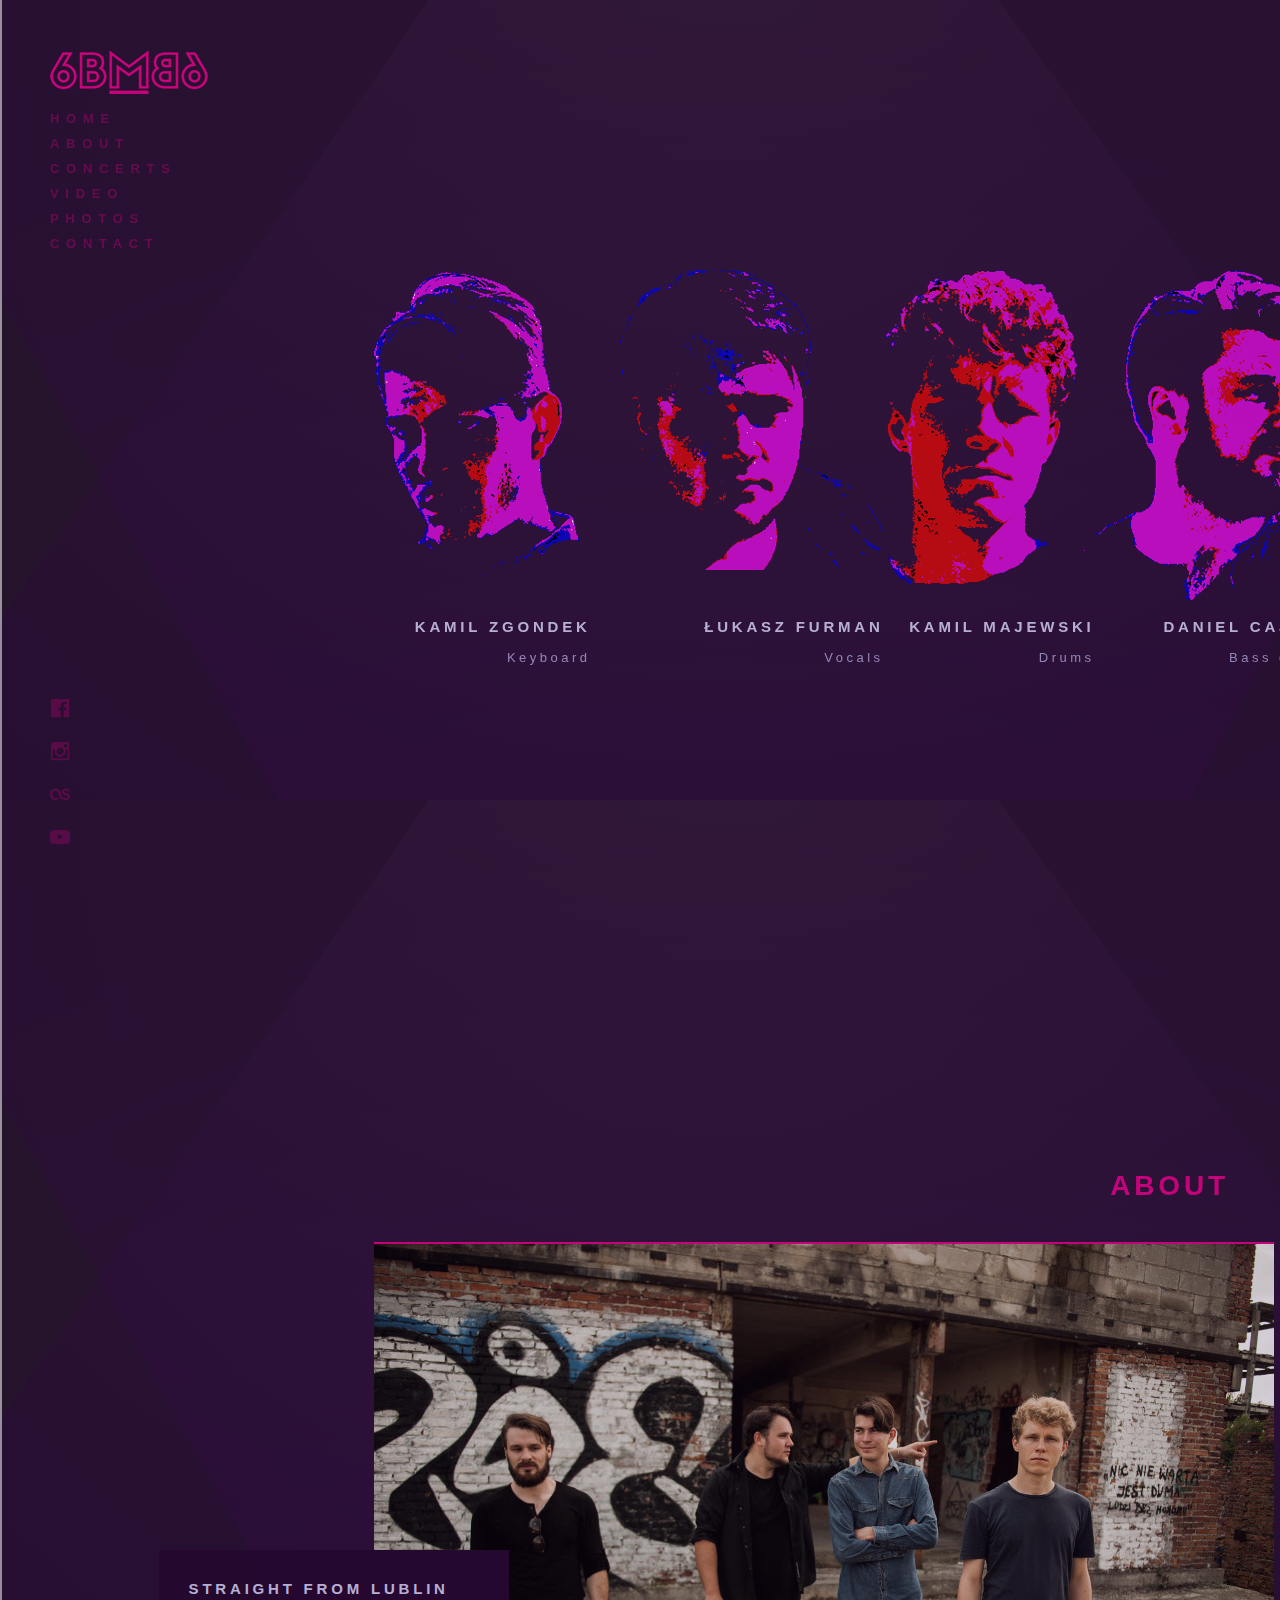
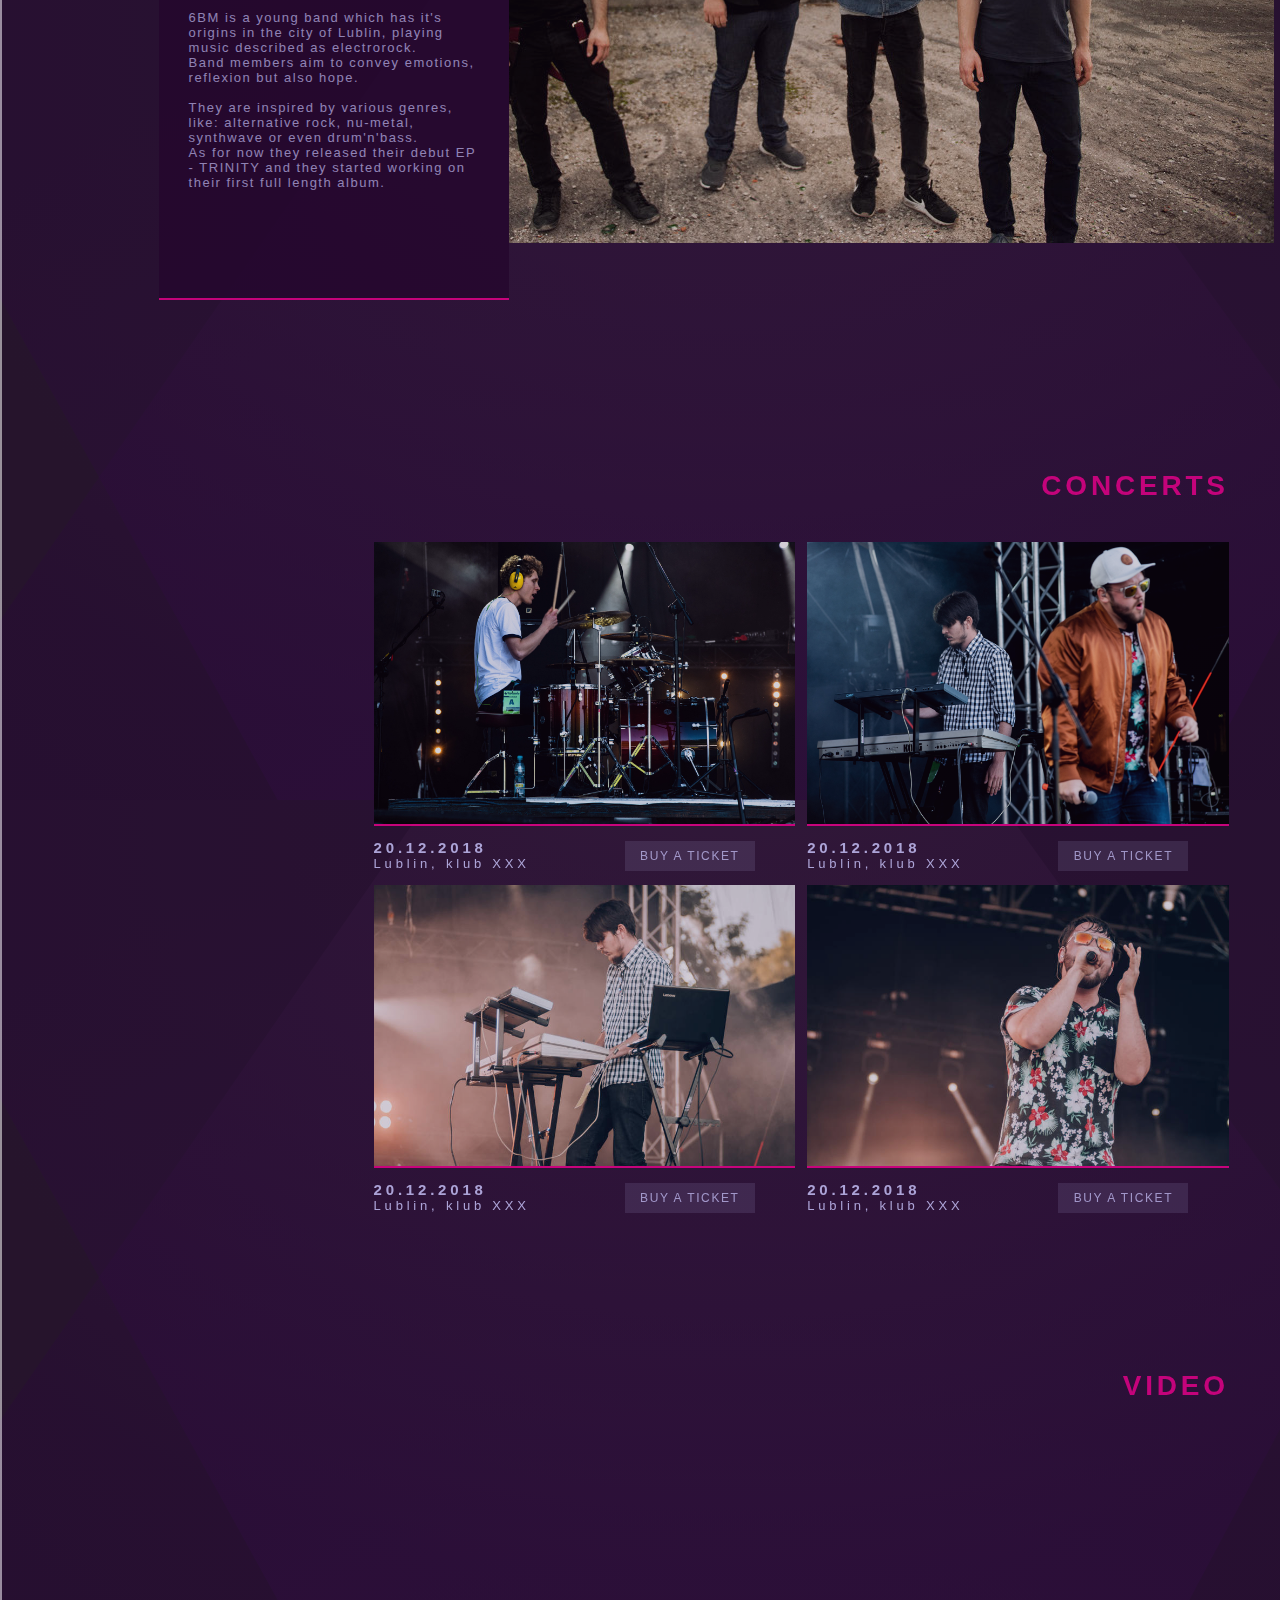
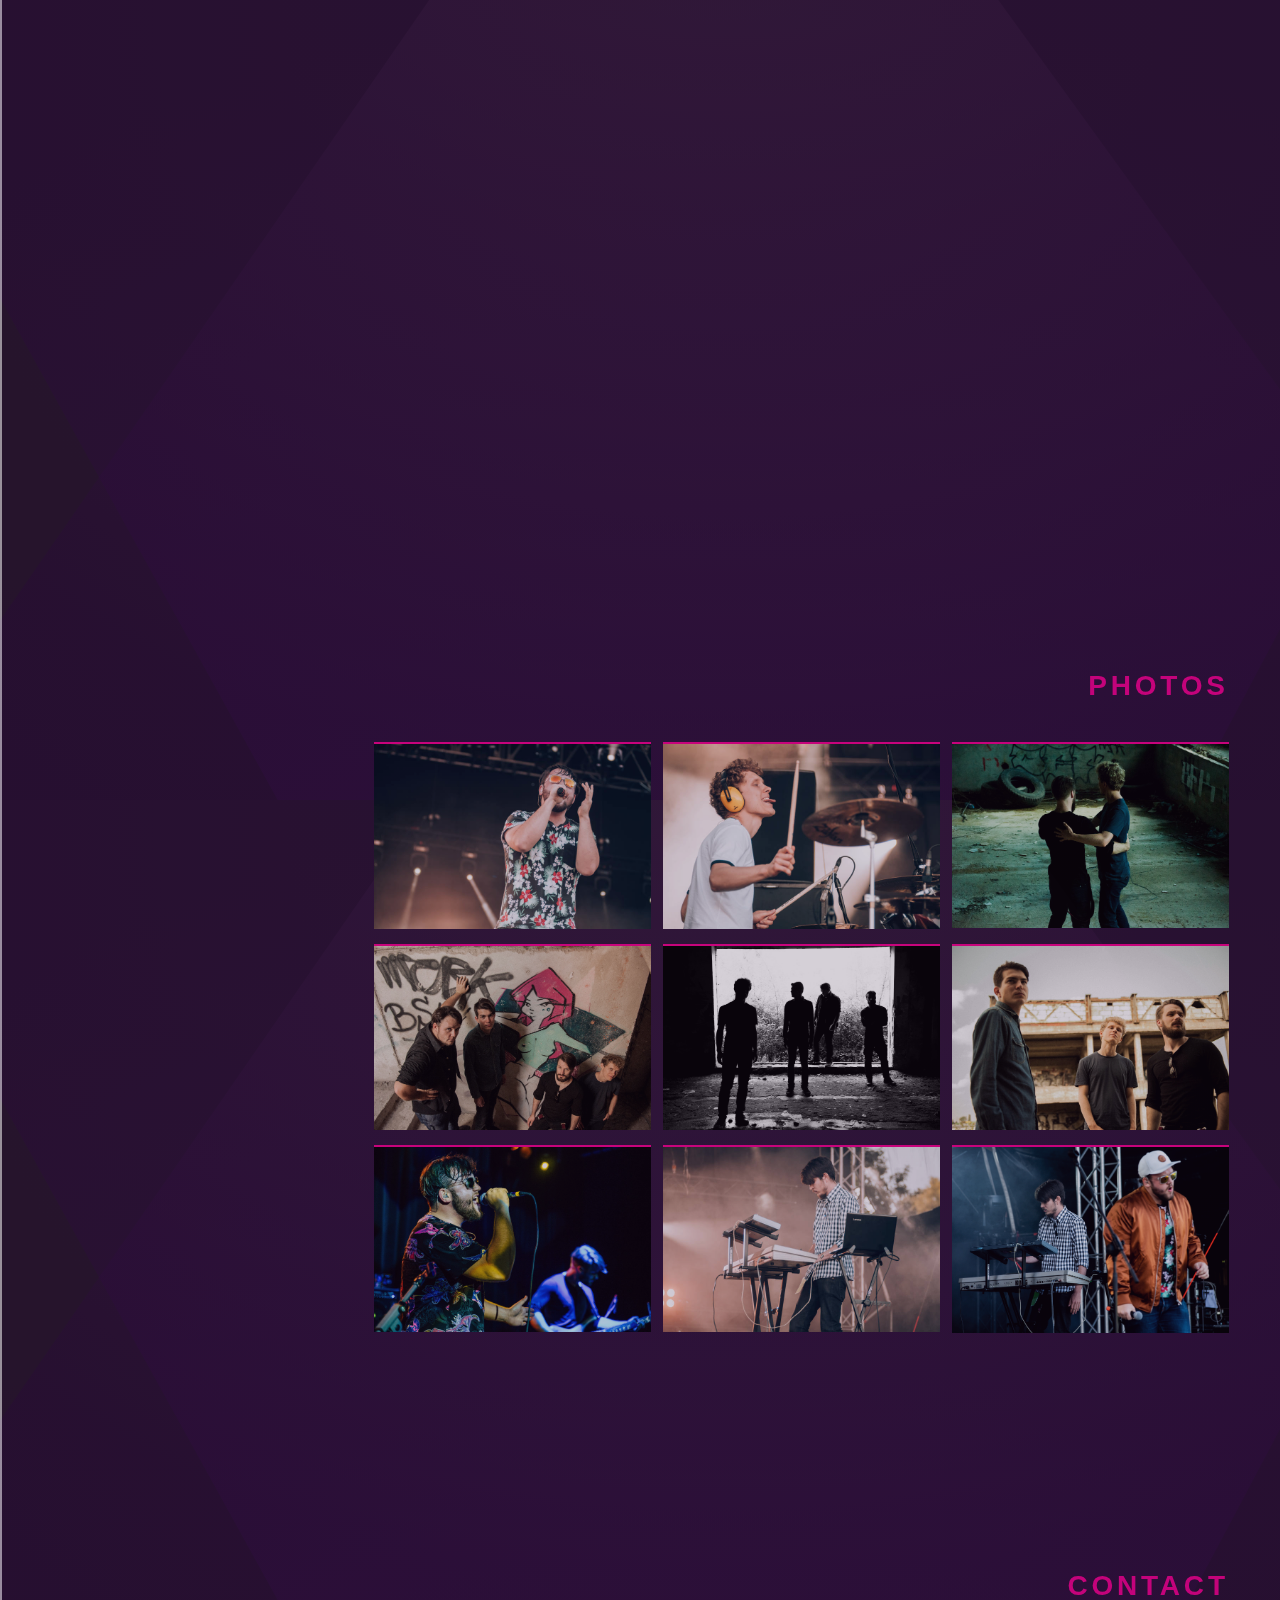
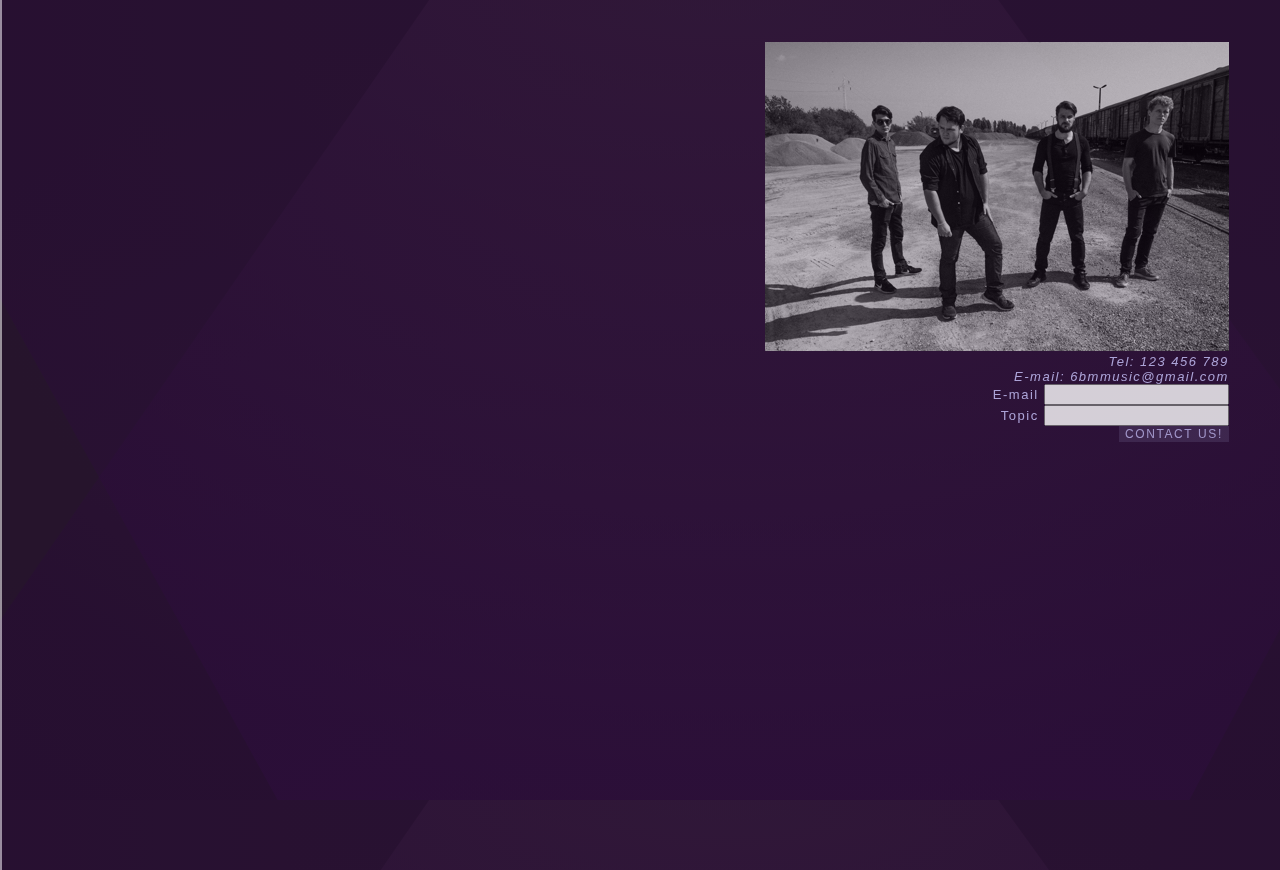
==== starter-pack/index.html @ 1e3776bb "added files" ====
<!DOCTYPE html>
<html lang="en">
    <head>
        <title>6BM Band Official Website</title>
        <link rel="stylesheet" type="text/css" href="./style.css" />
    </head>
    <body>
        <header class="page-header">
            <h1 class="page-brand">
                <img src="./images/logo.png" alt="6BM logo" />
            </h1>
            <nav class="page-navigation">
                <ul class="page-navigation__items">
                    <li class="page-navigation__item">
                        <a href="#home">Home</a>
                    </li>
                    <li class="page-navigation__item">
                        <a href="#about">About</a>
                    </li>
                    <li class="page-navigation__item">
                        <a href="#concerts">Concerts</a>
                    </li>
                    <li class="page-navigation__item">
                        <a href="#video">Video</a>
                    </li>
                    <li class="page-navigation__item">
                        <a href="#photos">Photos</a>
                    </li>
                    <li class="page-navigation__item">
                        <a href="#contact">Contact</a>
                    </li>
                </ul>
            </nav>
        </header>
        <main class="page-content">
            <section id="home" class="content-section">
                <!--
                    ZAGADNIENIE PONADPROGRAMOWE

                    Nagłówek 'Home' nie jest pokazany na projekcie graficznym, ale dobrą praktyką
                    jest umieszczanie nagłówków przy każdej głównej sekcji strony.
                    Pozwoli to na użytkownikom czytników ekranowych (np. osobom niewidomym lub niedowidzącym)
                    na zorientowanie się w strukturze naszej strony.
                    A żeby zachować wygląd strony adekwatny do projektu graficznego,
                    można utworzyć pomocniczą klasę CSS (np. 'screen-reader-only'),
                    która będzie ukrywała dany element dla standardowego użytkownika.

                    Należy jednak pamiętać, że ukrywanie elementów strony może obniżyć ranking
                    pozycjonowania twojej strony (SEO) i powinniśmy starać się umieszczać elementy nagłówkowe
                    w projekcie graficznym.
                    Dlatego też trzeba świadomie stosować to rozwiązanie i jeśli bardziej zależy nam na
                    pozycjonowaniu niż dostępności, wtedy możemy użyć więcej niż jeden znacznik <h1> i
                    używać go jako głównego nagłówka danych sekcji (w przypadku naszego projektu <h2>
                    zamienilibyśmy na <h1>, a <h3> na <h2>).
                -->
                <h2 class="content-section__header screen-reader-only">Home</h2>
                <ul class="band-members">
                    <li class="band-members__item">
                        <img class="band-members__image" src="./images/band-member01.png" alt="Image of stylized keyboard player's face" />
                        <p class="band-members__name">Kamil Zgondek</p>
                        <p class="band-members__desc">Keyboard</p>
                    </li>
                    <li class="band-members__item">
                        <img class="band-members__image" src="./images/band-member02.png" alt="Image of stylized vocalist's face" />
                        <p class="band-members__name">Łukasz Furman</p>
                        <p class="band-members__desc">Vocals</p>
                    </li>
                    <li class="band-members__item">
                        <img class="band-members__image" src="./images/band-member03.png" alt="Image of stylized drummer's face" />
                        <p class="band-members__name">Kamil Majewski</p>
                        <p class="band-members__desc">Drums</p>
                    </li>
                    <li class="band-members__item">
                        <img class="band-members__image" src="./images/band-member04.png" alt="Image of stylized bassist's face" />
                        <p class="band-members__name">Daniel Cajzer</p>
                        <p class="band-members__desc">Bass guitar</p>
                    </li>
                </ul>

            </section>
            <section id="about" class="content-section about-section">
                <h2 class="content-section__header">About</h2>
                <img src="./images/band01.jpg" alt="Image of band members standing at the construction site" />
                <div class="about-section__desc">
                    <h3 class="about-section__desc-header">Straight from Lublin</h3>
                    <p class="about-section__desc-details">
                        6BM is a young band which has it's origins in the city of Lublin, playing music described as electrorock.<br/>
                        Band members aim to convey emotions, reflexion but also hope.<br/><br/>
                        They are inspired by various genres, like: alternative rock, nu-metal, synthwave or even drum'n'bass.<br/>
                        As for now they released their debut EP - TRINITY and they started working on their first full length album.
                    </p>
                </div>
            </section>
            <section id="concerts" class="content-section">
                <h2 class="content-section__header">Concerts</h2>
                <div class="concerts">
                    <article class="concerts__item">
                        <img class="concerts__image" src="./images/band02_WiechnikMarcin.jpg" alt="Image of band drummer during a concert" />
                        <header class="concerts__info">
                            <p class="concerts__date">20.12.2018</p>
                            <p class="concerts__location">Lublin, klub XXX</p>
                            <button class="button">Buy a ticket</button>
                        </header>
                    </article>
                    <article class="concerts__item">
                        <img class="concerts__image" src="./images/band03_WiechnikMarcin.jpg" alt="Image of band vocalist and keyboard player during a concert" />
                        <header class="concerts__info">
                            <p class="concerts__date">20.12.2018</p>
                            <p class="concerts__location">Lublin, klub XXX</p>
                            <button class="button">Buy a ticket</button>
                        </header>
                    </article>
                    <article class="concerts__item">
                        <img class="concerts__image" src="./images/band04_JakubBodys.jpg" alt="Image of band keyboard player during a concert" />
                        <header class="concerts__info">
                            <p class="concerts__date">20.12.2018</p>
                            <p class="concerts__location">Lublin, klub XXX</p>
                            <button class="button">Buy a ticket</button>
                        </header>
                    </article>
                    <article class="concerts__item">
                        <img class="concerts__image" src="./images/band05_JakubBodys.jpg" alt="Image of band vocalist during a concert" />
                        <header class="concerts__info">
                            <p class="concerts__date">20.12.2018</p>
                            <p class="concerts__location">Lublin, klub XXX</p>
                            <button class="button">Buy a ticket</button>
                        </header>
                    </article>
                </div>
            </section>
            <section id="video" class="content-section">
                <h2 class="content-section__header">Video</h2>
                <iframe width="853" height="480" src="https://www.youtube.com/embed/AstRXh-vKNI?rel=0" frameborder="0" allow="autoplay; encrypted-media" allowfullscreen></iframe>
            </section>
            <section id="photos" class="content-section">
                <h2 class="content-section__header">Photos</h2>
                <ul class="gallery">
                    <li class="gallery__item">
                        <img class="gallery__image" src="./images/band05_JakubBodys.jpg" alt="Image of band vocalist during a concert" />
                    </li>
                    <li class="gallery__item">
                        <img class="gallery__image" src="./images/band06_JakubBodys.jpg" alt="Image of band drummer during a concert" />
                    </li>
                    <li class="gallery__item">
                        <img class="gallery__image" src="./images/band07.jpg" alt="Image of band members at the construction site" />
                    </li>
                    <li class="gallery__item">
                        <img class="gallery__image" src="./images/band08.jpg" alt="Image of band members posing against the wall with graffiti" />
                    </li>
                    <li class="gallery__item">
                        <img class="gallery__image" src="./images/band09.jpg" alt="Image of band members standing in the shadows" />
                    </li>
                    <li class="gallery__item">
                        <img class="gallery__image" src="./images/band10.jpg" alt="Image of band members standing at the construction site" />
                    </li>
                    <li class="gallery__item">
                        <img class="gallery__image" src="./images/band11.jpg" alt="Image of band vocalist during a concert" />
                    </li>
                    <li class="gallery__item">
                        <img class="gallery__image" src="./images/band04_JakubBodys.jpg" alt="Image of band keyboard player during a concert" />
                    </li>
                    <li class="gallery__item">
                        <img class="gallery__image" src="./images/band03_WiechnikMarcin.jpg" alt="Image of band vocalist and keyboard player during a concert" />
                    </li>
                </ul>
            </section>
            <section id="contact" class="content-section">
                <h2 class="content-section__header">Contact</h2>
                <img class="gallery__image" src="./images/band12.jpg" alt="Image of band members posing next to a train" />
                <address>
                    Tel: 123 456 789<br/>
                    E-mail: 6bmmusic@gmail.com
                </address>
                <form class="form">
                    <div class="form__field">
                        <label class="form__label" for="email">E-mail</label>
                        <input class="form__input" type="email" name="email" id="email" required />
                    </div>
                    <div class="form__field">
                        <label class="form__label" for="topic">Topic</label>
                        <input class="form__input" type="text" name="topic" id="topic" required />
                    </div>
                    <div class="form__field">
                        <button class="button" type="submit">Contact us!</button>
                    </div>
                </form>
            </section>
        </main>
        <footer class="page-footer">
            <!--
                ZAGADNIENIE PONADPROGRAMOWE

                Podobnie jak wyżej, nagłówek jest utworzony dla użytku czytników ekranowych.
            -->
            <h2 class="screen-reader-only">Social media links</h2>
            <ul class="social-links">
                <li class="social-links__item">
                    <a class="social-links__link" href="http://facebook.com/"><img src="images/fb.svg" alt="Facebook logo"/></a>
                </li>
                <li class="social-links__item">
                    <a class="social-links__link" href="http://instagram.com/"><img src="images/insta.svg" alt="Instagram logo"/></a>
                </li>
                <li class="social-links__item">
                    <a class="social-links__link" href="http://last.fm/"><img src="images/last.svg" alt="LastFM logo"/></a>
                </li>
                <li class="social-links__item">
                    <a class="social-links__link" href="http://youtube.com/"><img src="images/yout.svg" alt="YouTube logo"/></a>
                </li>
            </ul>
        </footer>
    </body>
</html>
---- starter-pack/style.css ----
/*
Przeglądarki internetowe nadają znacznikom HTML wartości początkowe,
które się różnią w zależności od producenta (np. Chrome, Firefox, Opera, Internet Explorer, Microsoft Edge).
Dlatego popularną praktyką jest tworzenie tzw. resetów,
czyli plików CSS zawierających reguły, które nadpisują te wartości,
aby były one jednolite niezalenie od przeglądarki.

Więcej na ten temat: https://cssreset.com/what-is-a-css-reset/
*/

/* 
H1
OpenSans, Bold, 28px
Right, Letter spacing: 4.5px
H2
OpenSans, Bold, 15px
Letter spacing: 3.8px
Menu/pressed
Helvetica, Bold, 13px
Letter spacing: 6.7px
Menu/active
Helvetica, Bold, 13px
Letter spacing: 6.5px
Menu/default
OpenSans, Bold, 13px
Letter spacing: 6.7px
Menu/disabled
OpenSans, Bold, 13px
Letter spacing: 6.7px
Body 1
OpenSans, Regular, 13px
Letter spacing: 1.5px
Body2
OpenSans, Regular, 13px
Letter spacing: 3.5px
Butto/pressed
OpenSans, Semibold, 12px
Letter spacing: 1.6px
Butto disabled
OpenSans, Semibold, 12px
Letter spacing: 1.6px
Butto default
OpenSans, Semibold, 12px
Letter spacing: 1.6px
Butto active
Helvetica, Regular, 12px
Letter spacing: 1.6px */

* {
    box-sizing: border-box;
}

body {
    font-style: normal;
    font-family: "Open Sans", "Helvetica";
    font-weight: regular;
    color:#ccc8ff;
    opacity: 0.8;
    letter-spacing: 1.5px;
    font-size: 13px;
    margin: 0;
    padding: 0;
    background-image: url("images/background.svg");
}

h1, h2, h3 {
    margin: 0;
}

.page-brand {
    font-size: 28px;
    font-style: bold;
    letter-spacing: 4.5px;
}

.content-section__header {
    font-size: 28px;
    color: #EC008C;
    opacity:1;
    text-transform: uppercase;
    font-style: bold;
    letter-spacing: 3.8px;
}

ul {
    list-style: none;
    margin: 0;
    padding: 0;
}

.band-members {
    display: flex;
    margin-top: 30vh;
    justify-content: space-around;
}

.band-members__name {
    text-transform: uppercase;
    font-size: 15px;
    letter-spacing: 3.8px;
    font-weight: bold;
    color:#dbd8fb;
    opacity: 1;
}

.band-members__desc {
    font-size: 13px;
    letter-spacing: 3.5px;
    font-weight: semi-bold;
    color:#ccc8ff;
    opacity: 0.8;
}

.page-navigation__items {
    font-weight: bold;
    text-transform: uppercase;
    font-size: 13px;
    letter-spacing: 6.7px;
}

.page-navigation__item {
    margin: 10px 0 0 0;
}

.page-navigation__item > a {
    color: #EC008C;
    opacity: 0.4;
    text-decoration: none;
}

.social-links__item img{
    color: #EC008C;
    opacity: 0.4;
    height: 50%;
    width: 50%;
    margin: 20px 0 0 0; 
}

.about-section__desc {
    position: absolute;
    top: 380px;
    left: -215px;
    width: 350px;
    height: 350px;
    border-bottom: 2px solid #EC008C;
    background-color: #25072E;
    text-align: left;
    padding: 30px;
}

.content-section__header {
    margin-bottom: 40px;
    text-align:right;
    right: 40px;
}

.about-section__desc-header {
    text-transform: uppercase;
    font-size: 15px;
    letter-spacing: 3.8px;
    font-weight: bold;
    color:#dbd8fb;
    opacity: 1;
}

.about-section__desc-details {
    opacity: 0.8;
    font-weight: normal;
}
.about-section {
    position: relative;
}

.about-section img{
    border-top: 2px solid #EC008C;
}

.concerts {
    display: grid;
    grid-template-rows: 1fr 1fr;
    grid-template-columns: 1fr 1fr;
    gap: 12px;
}
 
.concerts__image {
    max-width: 100%;
    border-bottom: 2px solid #EF008E;
}
 
.concerts__info {display: grid;
    grid-template-rows: 1fr 1fr;
    grid-template-columns: 1fr 1fr;
    padding-top: 10px;
    grid-template-areas: 
        "date button"
        "location button";
}
 
 
.concerts__date {
    grid-area: date;
    justify-self: start;
    font-size: 15px;
    letter-spacing: 3.8px;
    text-transform: uppercase;
    color: #CCC8FF;
    margin: 0;
    font-weight: bold;
}
 
.concerts__location {
    grid-area: location;
    margin: 0;
    letter-spacing: 3.8px;
    justify-self: start;
}
.concerts__info button {
    grid-area: button;
    width: 130px;
    height: 30px;
    justify-self: center;
    align-self: center;
}

button.button {
    font-weight: semi-bold;
    font-size: 12px;
    background-color:rgba(204,200,255,0.15);
    color:rgba(204,200,255,0.9);
    border:none;
    letter-spacing: 1.6px;
    text-transform: uppercase;
}

.button:active {
    font-weight:regular;
    font-size: 12px;
    letter-spacing: 1.6px;
}

.button:pressed {
    font-weight: semi-bold;
    font-size: 12px;
    letter-spacing: 1.6px;
}

.button:disabled {
    font-weight:semibold;
    font-size: 12px;
    letter-spacing: 1.6px;
}



.gallery {
    display: grid;
    grid-template-rows: 1fr 1fr;
    grid-template-columns: 1fr 1fr 1fr;
    gap: 12px;
}
 
.gallery img {
    max-width: 100%;
    border-top: 2px solid #EF008E;
}

.contact {
    display: flex;
    flex-direction: row;
    flex-wrap: wrap;
    align-items: center;
}
 
.contact__image img {
    max-width: 100%;
}
 
.contact__address {
    padding: 70px;
    font-style: normal;
}
 
.contact__form {
    flex-basis: 50%;
    padding-top: 40px;
}
 
.contact__form .button {
    margin-top: 20px;
}
/*
ZAGADNIENIE PONADPROGRAMOWE

Rekomendowany zestaw właściwości, które pozwalają na ukrycie tekstu w taki sposób,
że będzie niewidoczny do standardowego użytkownika, a czytniki ekranowe wciąż będą go czytać.

Więcej na ten temat: https://webaim.org/techniques/css/invisiblecontent/
*/
.screen-reader-only {
    position: absolute;
    left: -10000px;
    top: auto;
    width: 1px;
    height: 1px;
    overflow: hidden;
}

/*
Sekcja pomocnicza, aby zwizualizować pozycje głównych bloków strony. Będzie usunięta w następnych krokach.

.page-header {
    background-color: #ffb1b1;

}

.page-content {
    background-color: #25072E;
}

.page-footer {
    background-color: #7ba3ff;
}

.content-section {
    background-color: #ca9aca;
}
.content-section:nth-child(odd) {
    background-color: #e69fe6;
}

Koniec sekcji pomocniczej
*/

/*
Ustawiając sekcje nagłówka i stopki w pozycji 'fixed' sprawiamy,
że niezależnie od pozycji paska przewijania elementy te będą znajdowały się
w tej samej pozycji względem okna przeglądarki.
Natomiast pozycję tę ustawiamy za pomocą parametrów 'top', 'bottom', 'right', 'left'.
*/
.page-header {
    position: fixed;
    top: 50px;
    left: 50px;
}

.page-footer {
    position: fixed;
    bottom: 50px;
    left: 50px;
}

/*
Lewy margines ustawiony na kontenerze z główną zawartością strony sprawia,
że nie będzie ona nachodzić na nagłówek i stopkę niezależnie od pozycji paska przewijania.
Na projekcie graficznym sekcja menu ma szerokość około 170px i jest oddalona od krawędzi ekranu
o 50px, więc można założyć, że 220px marginesu będzie wartością stosunkowo bezpieczną.
Z kolei spady (padding) nadane na kontener wyznaczają minimalną odległość, na jaką będzie oddalona
treść strony od otaczających ją granic kontenera (wartość "0 10%" jest
skrótem od padding-top: 0, padding-bottom: 0, padding-left: 10%, padding-right: 10%).
Właściwość "text-align: right" przykleja zawartość do prawej strony
(oddziałuje na elementy, które są elementami inline'owymi, np. tekst, znaczniki <a>, <span> czy elementy z nadanym stylem "display: inline-block").
*/
.page-content {
    margin-left: 220px;
    padding: 0 4% 0 12%;
    text-align: right;
}

/*
Projekt graficzny zakłada, że każda sekcja strony będzie wypełniać całą wysokość okna przeglądarki
lub więcej, jeśli zawartość danej sekcji jest wyższa. Dlatego świetnym rozwiązaniem
będzie użycie jednostki "vh", która oznacza 1% wysokości okna przeglądarki z właściwością "min-height",
która wymusza wysokość elementu na zadaną wartość lub wyższą.
*/
.content-section {
    min-height: 100vh;
}
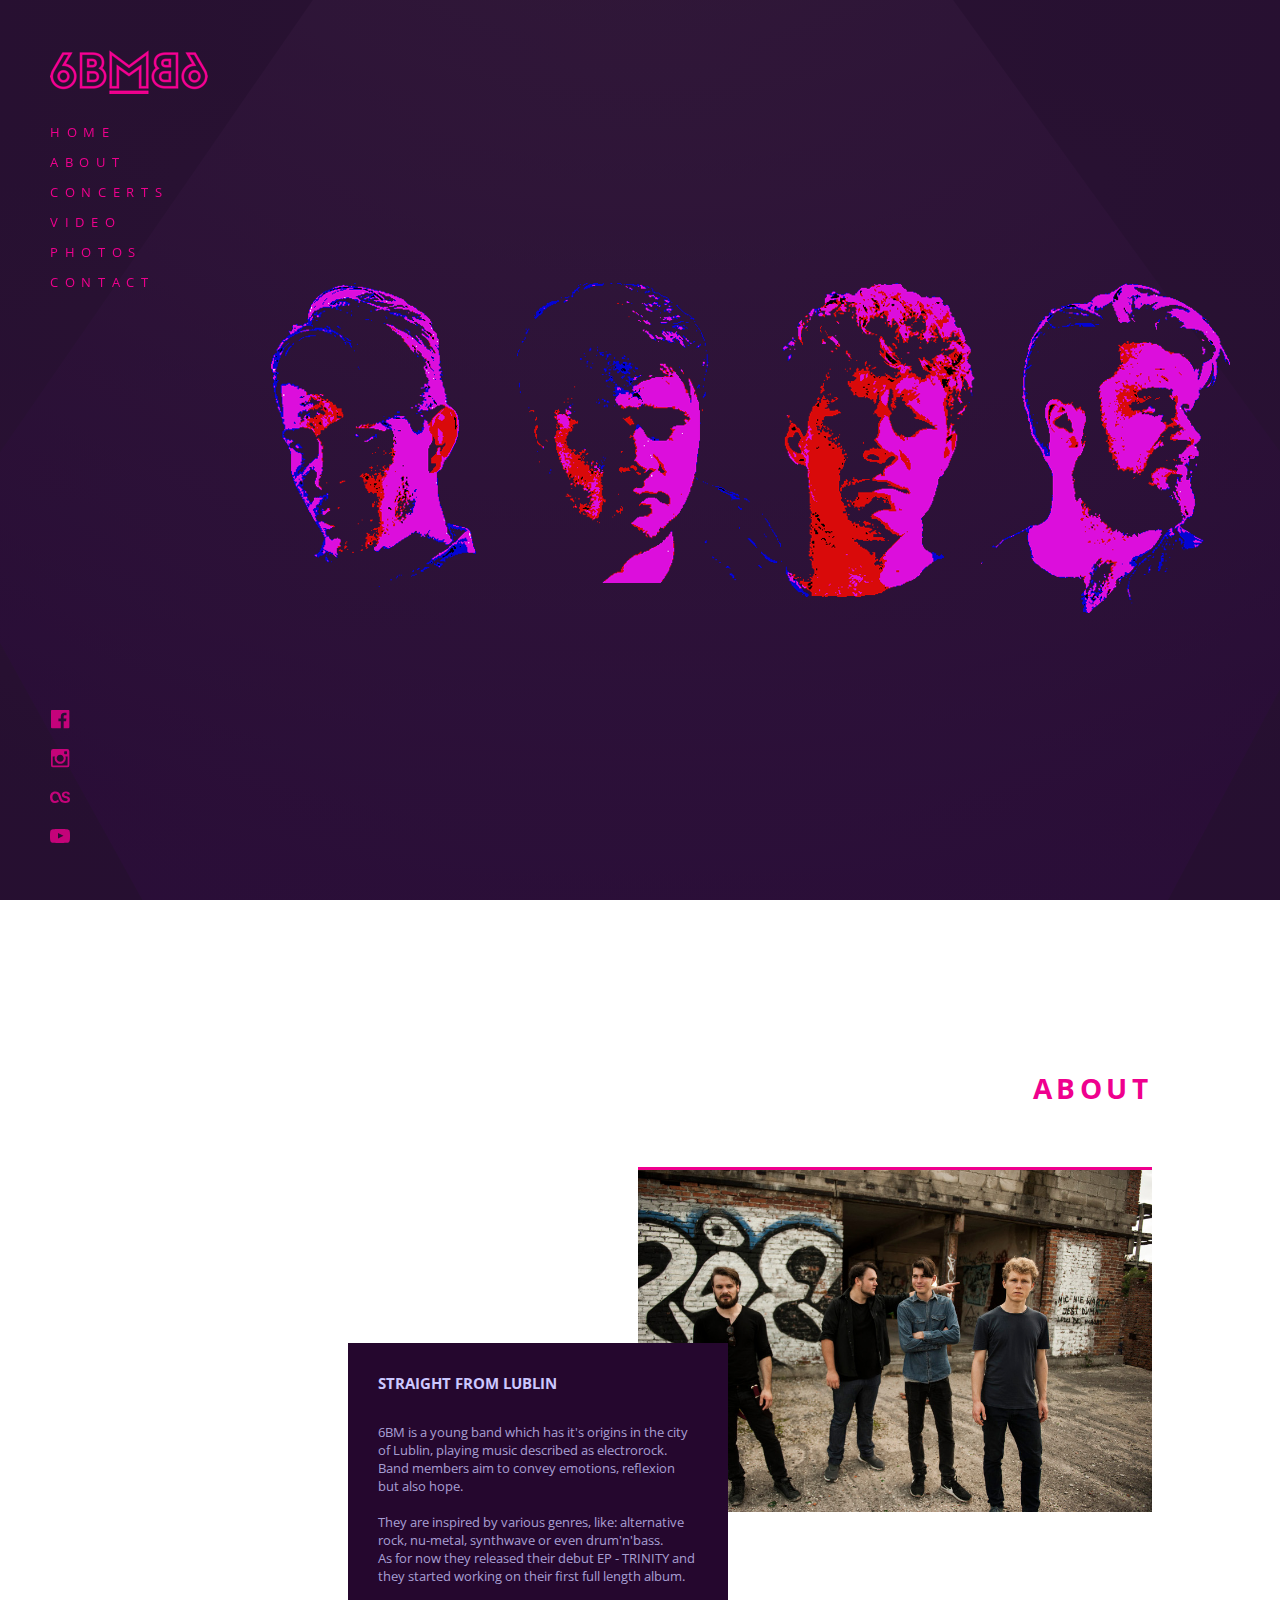
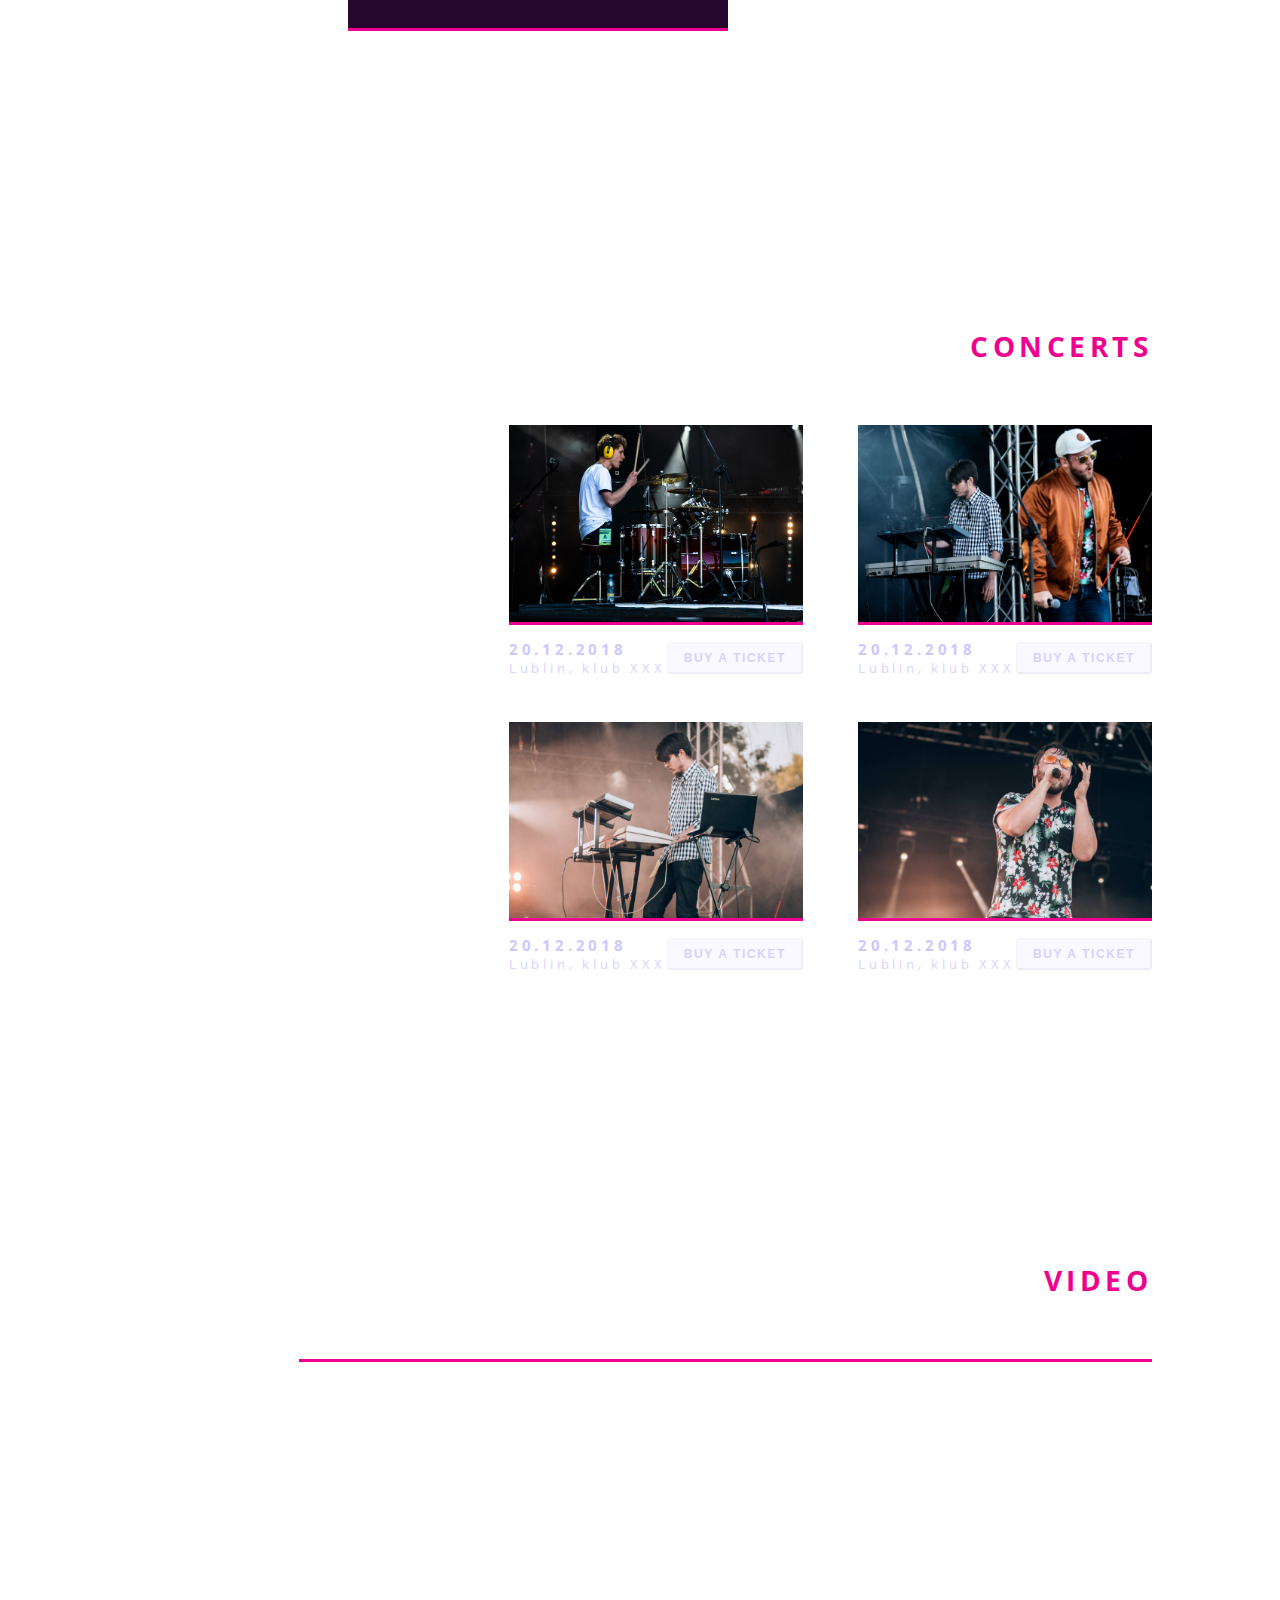
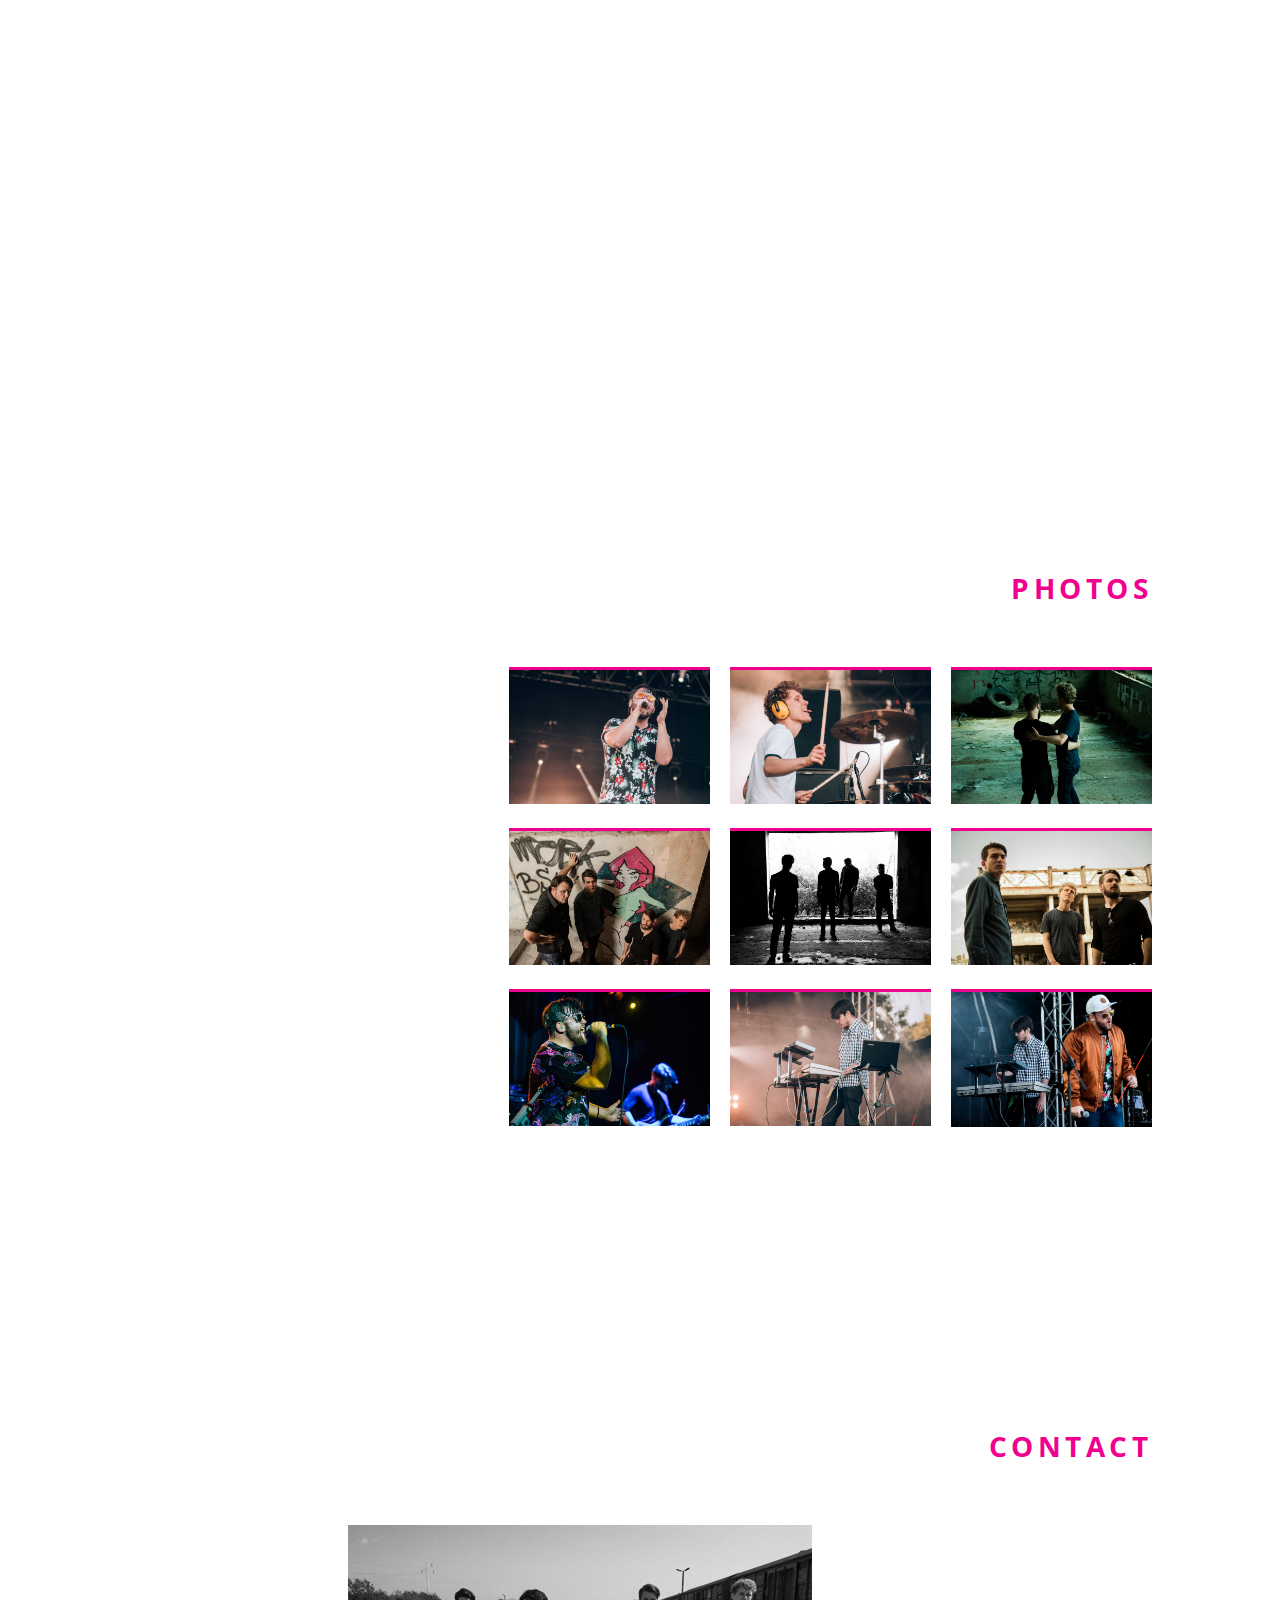
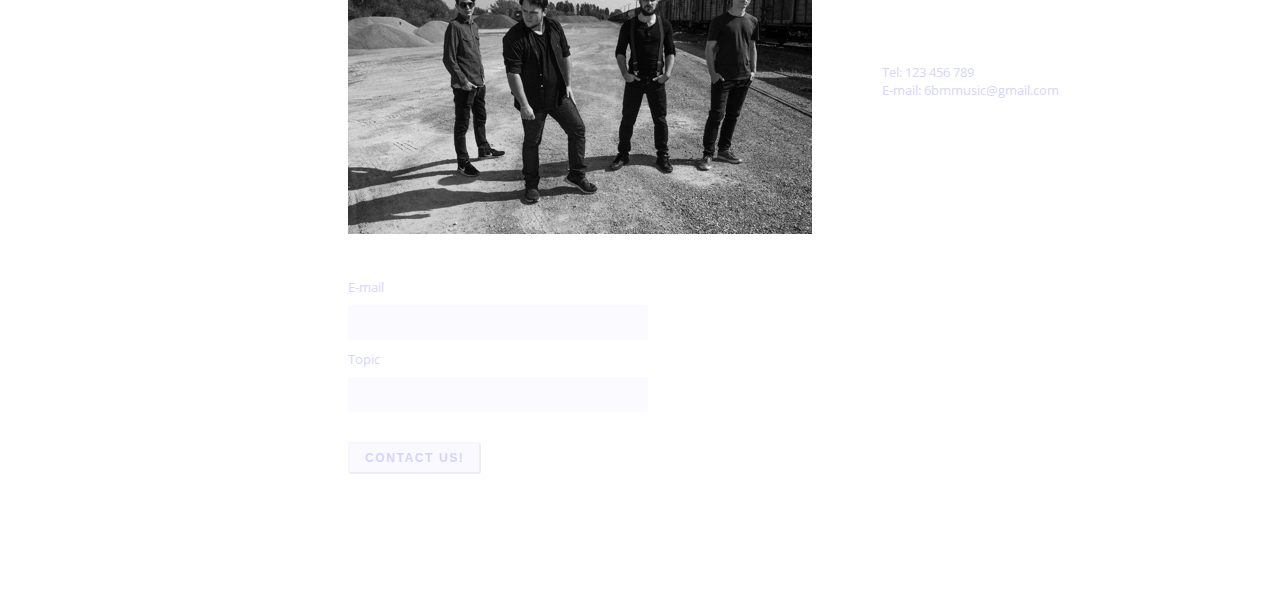
==== commit 79698b59: "Praca domowa nr 2" ====
--- a/starter-pack/index.html
+++ b/starter-pack/index.html
@@ -1,40 +1,43 @@
 <!DOCTYPE html>
 <html lang="en">
-    <head>
-        <title>6BM Band Official Website</title>
-        <link rel="stylesheet" type="text/css" href="./style.css" />
-    </head>
-    <body>
-        <header class="page-header">
-            <h1 class="page-brand">
-                <img src="./images/logo.png" alt="6BM logo" />
-            </h1>
-            <nav class="page-navigation">
-                <ul class="page-navigation__items">
-                    <li class="page-navigation__item">
-                        <a href="#home">Home</a>
-                    </li>
-                    <li class="page-navigation__item">
-                        <a href="#about">About</a>
-                    </li>
-                    <li class="page-navigation__item">
-                        <a href="#concerts">Concerts</a>
-                    </li>
-                    <li class="page-navigation__item">
-                        <a href="#video">Video</a>
-                    </li>
-                    <li class="page-navigation__item">
-                        <a href="#photos">Photos</a>
-                    </li>
-                    <li class="page-navigation__item">
-                        <a href="#contact">Contact</a>
-                    </li>
-                </ul>
-            </nav>
-        </header>
-        <main class="page-content">
-            <section id="home" class="content-section">
-                <!--
+
+<head>
+    <title>6BM Band Official Website</title>
+    <link rel="stylesheet" type="text/css" href="./style.css" />
+    <link href="https://fonts.googleapis.com/css?family=Open+Sans:400,600,700" rel="stylesheet">
+</head>
+
+<body>
+    <header class="page-header">
+        <h1 class="page-brand">
+            <img src="./images/logo.png" alt="6BM logo" />
+        </h1>
+        <nav class="page-navigation">
+            <ul class="page-navigation__items">
+                <li class="page-navigation__item">
+                    <a class="page-navigation__link" href="#home">Home</a>
+                </li>
+                <li class="page-navigation__item">
+                    <a class="page-navigation__link" href="#about">About</a>
+                </li>
+                <li class="page-navigation__item">
+                    <a class="page-navigation__link" href="#concerts">Concerts</a>
+                </li>
+                <li class="page-navigation__item">
+                    <a class="page-navigation__link" href="#video">Video</a>
+                </li>
+                <li class="page-navigation__item">
+                    <a class="page-navigation__link" href="#photos">Photos</a>
+                </li>
+                <li class="page-navigation__item">
+                    <a class="page-navigation__link" href="#contact">Contact</a>
+                </li>
+            </ul>
+        </nav>
+    </header>
+    <main class="page-content">
+        <section id="home" class="content-section home-section">
+            <!--
                     ZAGADNIENIE PONADPROGRAMOWE
 
                     Nagłówek 'Home' nie jest pokazany na projekcie graficznym, ale dobrą praktyką
@@ -53,125 +56,162 @@
                     używać go jako głównego nagłówka danych sekcji (w przypadku naszego projektu <h2>
                     zamienilibyśmy na <h1>, a <h3> na <h2>).
                 -->
-                <h2 class="content-section__header screen-reader-only">Home</h2>
-                <ul class="band-members">
-                    <li class="band-members__item">
-                        <img class="band-members__image" src="./images/band-member01.png" alt="Image of stylized keyboard player's face" />
-                        <p class="band-members__name">Kamil Zgondek</p>
-                        <p class="band-members__desc">Keyboard</p>
-                    </li>
-                    <li class="band-members__item">
-                        <img class="band-members__image" src="./images/band-member02.png" alt="Image of stylized vocalist's face" />
-                        <p class="band-members__name">Łukasz Furman</p>
-                        <p class="band-members__desc">Vocals</p>
-                    </li>
-                    <li class="band-members__item">
-                        <img class="band-members__image" src="./images/band-member03.png" alt="Image of stylized drummer's face" />
-                        <p class="band-members__name">Kamil Majewski</p>
-                        <p class="band-members__desc">Drums</p>
-                    </li>
-                    <li class="band-members__item">
-                        <img class="band-members__image" src="./images/band-member04.png" alt="Image of stylized bassist's face" />
-                        <p class="band-members__name">Daniel Cajzer</p>
-                        <p class="band-members__desc">Bass guitar</p>
-                    </li>
-                </ul>
-
-            </section>
-            <section id="about" class="content-section about-section">
-                <h2 class="content-section__header">About</h2>
-                <img src="./images/band01.jpg" alt="Image of band members standing at the construction site" />
-                <div class="about-section__desc">
-                    <h3 class="about-section__desc-header">Straight from Lublin</h3>
-                    <p class="about-section__desc-details">
-                        6BM is a young band which has it's origins in the city of Lublin, playing music described as electrorock.<br/>
-                        Band members aim to convey emotions, reflexion but also hope.<br/><br/>
-                        They are inspired by various genres, like: alternative rock, nu-metal, synthwave or even drum'n'bass.<br/>
-                        As for now they released their debut EP - TRINITY and they started working on their first full length album.
+            <h2 class="content-section__header screen-reader-only">Home</h2>
+            <ul class="band-members">
+                <li class="band-members__item">
+                    <img class="band-members__image" src="./images/band-member01.png"
+                        alt="Image of stylized keyboard player's face" />
+                    <p class="band-members__name">Kamil Zgondek</p>
+                    <p class="band-members__desc">Keyboard</p>
+                </li>
+                <li class="band-members__item">
+                    <img class="band-members__image" src="./images/band-member02.png"
+                        alt="Image of stylized vocalist's face" />
+                    <p class="band-members__name">Łukasz Furman</p>
+                    <p class="band-members__desc">Vocals</p>
+                </li>
+                <li class="band-members__item">
+                    <img class="band-members__image" src="./images/band-member03.png"
+                        alt="Image of stylized drummer's face" />
+                    <p class="band-members__name">Kamil Majewski</p>
+                    <p class="band-members__desc">Drums</p>
+                </li>
+                <li class="band-members__item">
+                    <img class="band-members__image" src="./images/band-member04.png"
+                        alt="Image of stylized bassist's face" />
+                    <p class="band-members__name">Daniel Cajzer</p>
+                    <p class="band-members__desc">Bass guitar</p>
+                </li>
+            </ul>
+
+        </section>
+        <section id="about" class="content-section">
+            <h2 class="content-section__header">About</h2>
+            <div class="about">
+                <img class="about__image" src="./images/band01.jpg"
+                    alt="Image of band members standing at the construction site" />
+                <div class="about__desc">
+                    <h3 class="about__desc-header">Straight from Lublin</h3>
+                    <p class="about__desc-content">
+                        6BM is a young band which has it's origins in the city of Lublin, playing music described as
+                        electrorock.<br />
+                        Band members aim to convey emotions, reflexion but also hope.<br /><br />
+                        They are inspired by various genres, like: alternative rock, nu-metal, synthwave or even
+                        drum'n'bass.<br />
+                        As for now they released their debut EP - TRINITY and they started working on their first full
+                        length album.
                     </p>
                 </div>
-            </section>
-            <section id="concerts" class="content-section">
-                <h2 class="content-section__header">Concerts</h2>
-                <div class="concerts">
-                    <article class="concerts__item">
-                        <img class="concerts__image" src="./images/band02_WiechnikMarcin.jpg" alt="Image of band drummer during a concert" />
-                        <header class="concerts__info">
-                            <p class="concerts__date">20.12.2018</p>
-                            <p class="concerts__location">Lublin, klub XXX</p>
-                            <button class="button">Buy a ticket</button>
-                        </header>
-                    </article>
-                    <article class="concerts__item">
-                        <img class="concerts__image" src="./images/band03_WiechnikMarcin.jpg" alt="Image of band vocalist and keyboard player during a concert" />
-                        <header class="concerts__info">
-                            <p class="concerts__date">20.12.2018</p>
-                            <p class="concerts__location">Lublin, klub XXX</p>
-                            <button class="button">Buy a ticket</button>
-                        </header>
-                    </article>
-                    <article class="concerts__item">
-                        <img class="concerts__image" src="./images/band04_JakubBodys.jpg" alt="Image of band keyboard player during a concert" />
-                        <header class="concerts__info">
-                            <p class="concerts__date">20.12.2018</p>
-                            <p class="concerts__location">Lublin, klub XXX</p>
-                            <button class="button">Buy a ticket</button>
-                        </header>
-                    </article>
-                    <article class="concerts__item">
-                        <img class="concerts__image" src="./images/band05_JakubBodys.jpg" alt="Image of band vocalist during a concert" />
-                        <header class="concerts__info">
-                            <p class="concerts__date">20.12.2018</p>
-                            <p class="concerts__location">Lublin, klub XXX</p>
-                            <button class="button">Buy a ticket</button>
-                        </header>
-                    </article>
+            </div>
+        </section>
+        <section id="concerts" class="content-section">
+            <h2 class="content-section__header">Concerts</h2>
+            <div class="concerts">
+                <article class="concerts__item">
+                    <img class="concerts__image" src="./images/band02_WiechnikMarcin.jpg"
+                        alt="Image of band drummer during a concert" />
+                    <header class="concerts__info">
+                        <div class="concerts__info-base">
+                            <p class="concerts__date">20.12.2018</p>
+                            <p class="concerts__location">Lublin, klub XXX</p>
+                        </div>
+                        <button class="button">Buy a ticket</button>
+                    </header>
+                </article>
+                <article class="concerts__item">
+                    <img class="concerts__image" src="./images/band03_WiechnikMarcin.jpg"
+                        alt="Image of band vocalist and keyboard player during a concert" />
+                    <header class="concerts__info">
+                        <div class="concerts__info-base">
+                            <p class="concerts__date">20.12.2018</p>
+                            <p class="concerts__location">Lublin, klub XXX</p>
+                        </div>
+                        <button class="button">Buy a ticket</button>
+                    </header>
+                </article>
+                <article class="concerts__item">
+                    <img class="concerts__image" src="./images/band04_JakubBodys.jpg"
+                        alt="Image of band keyboard player during a concert" />
+                    <header class="concerts__info">
+                        <div class="concerts__info-base">
+                            <p class="concerts__date">20.12.2018</p>
+                            <p class="concerts__location">Lublin, klub XXX</p>
+                        </div>
+                        <button class="button">Buy a ticket</button>
+                    </header>
+                </article>
+                <article class="concerts__item">
+                    <img class="concerts__image" src="./images/band05_JakubBodys.jpg"
+                        alt="Image of band vocalist during a concert" />
+                    <header class="concerts__info">
+                        <div class="concerts__info-base">
+                            <p class="concerts__date">20.12.2018</p>
+                            <p class="concerts__location">Lublin, klub XXX</p>
+                        </div>
+                        <button class="button">Buy a ticket</button>
+                    </header>
+                </article>
+            </div>
+        </section>
+        <section id="video" class="content-section">
+            <h2 class="content-section__header">Video</h2>
+            <iframe class="embedded-video" width="853" height="480"
+                src="https://www.youtube.com/embed/AstRXh-vKNI?rel=0" frameborder="0" allow="autoplay; encrypted-media"
+                allowfullscreen></iframe>
+        </section>
+        <section id="photos" class="content-section">
+            <h2 class="content-section__header">Photos</h2>
+            <ul class="gallery">
+                <li class="gallery__item">
+                    <img class="gallery__image" src="./images/band05_JakubBodys.jpg"
+                        alt="Image of band vocalist during a concert" />
+                </li>
+                <li class="gallery__item">
+                    <img class="gallery__image" src="./images/band06_JakubBodys.jpg"
+                        alt="Image of band drummer during a concert" />
+                </li>
+                <li class="gallery__item">
+                    <img class="gallery__image" src="./images/band07.jpg"
+                        alt="Image of band members at the construction site" />
+                </li>
+                <li class="gallery__item">
+                    <img class="gallery__image" src="./images/band08.jpg"
+                        alt="Image of band members posing against the wall with graffiti" />
+                </li>
+                <li class="gallery__item">
+                    <img class="gallery__image" src="./images/band09.jpg"
+                        alt="Image of band members standing in the shadows" />
+                </li>
+                <li class="gallery__item">
+                    <img class="gallery__image" src="./images/band10.jpg"
+                        alt="Image of band members standing at the construction site" />
+                </li>
+                <li class="gallery__item">
+                    <img class="gallery__image" src="./images/band11.jpg"
+                        alt="Image of band vocalist during a concert" />
+                </li>
+                <li class="gallery__item">
+                    <img class="gallery__image" src="./images/band04_JakubBodys.jpg"
+                        alt="Image of band keyboard player during a concert" />
+                </li>
+                <li class="gallery__item">
+                    <img class="gallery__image" src="./images/band03_WiechnikMarcin.jpg"
+                        alt="Image of band vocalist and keyboard player during a concert" />
+                </li>
+            </ul>
+        </section>
+        <section id="contact" class="content-section">
+            <h2 class="content-section__header">Contact</h2>
+            <div class="contact">
+                <div class="contact__item">
+                    <img class="contact__img" src="./images/band12.jpg"
+                        alt="Image of band members posing next to a train" />
                 </div>
-            </section>
-            <section id="video" class="content-section">
-                <h2 class="content-section__header">Video</h2>
-                <iframe width="853" height="480" src="https://www.youtube.com/embed/AstRXh-vKNI?rel=0" frameborder="0" allow="autoplay; encrypted-media" allowfullscreen></iframe>
-            </section>
-            <section id="photos" class="content-section">
-                <h2 class="content-section__header">Photos</h2>
-                <ul class="gallery">
-                    <li class="gallery__item">
-                        <img class="gallery__image" src="./images/band05_JakubBodys.jpg" alt="Image of band vocalist during a concert" />
-                    </li>
-                    <li class="gallery__item">
-                        <img class="gallery__image" src="./images/band06_JakubBodys.jpg" alt="Image of band drummer during a concert" />
-                    </li>
-                    <li class="gallery__item">
-                        <img class="gallery__image" src="./images/band07.jpg" alt="Image of band members at the construction site" />
-                    </li>
-                    <li class="gallery__item">
-                        <img class="gallery__image" src="./images/band08.jpg" alt="Image of band members posing against the wall with graffiti" />
-                    </li>
-                    <li class="gallery__item">
-                        <img class="gallery__image" src="./images/band09.jpg" alt="Image of band members standing in the shadows" />
-                    </li>
-                    <li class="gallery__item">
-                        <img class="gallery__image" src="./images/band10.jpg" alt="Image of band members standing at the construction site" />
-                    </li>
-                    <li class="gallery__item">
-                        <img class="gallery__image" src="./images/band11.jpg" alt="Image of band vocalist during a concert" />
-                    </li>
-                    <li class="gallery__item">
-                        <img class="gallery__image" src="./images/band04_JakubBodys.jpg" alt="Image of band keyboard player during a concert" />
-                    </li>
-                    <li class="gallery__item">
-                        <img class="gallery__image" src="./images/band03_WiechnikMarcin.jpg" alt="Image of band vocalist and keyboard player during a concert" />
-                    </li>
-                </ul>
-            </section>
-            <section id="contact" class="content-section">
-                <h2 class="content-section__header">Contact</h2>
-                <img class="gallery__image" src="./images/band12.jpg" alt="Image of band members posing next to a train" />
-                <address>
-                    Tel: 123 456 789<br/>
+                <address class="contact__address">
+                    Tel: 123 456 789<br />
                     E-mail: 6bmmusic@gmail.com
                 </address>
-                <form class="form">
+                <form class="contact__form form">
                     <div class="form__field">
                         <label class="form__label" for="email">E-mail</label>
                         <input class="form__input" type="email" name="email" id="email" required />
@@ -180,33 +220,41 @@
                         <label class="form__label" for="topic">Topic</label>
                         <input class="form__input" type="text" name="topic" id="topic" required />
                     </div>
-                    <div class="form__field">
-                        <button class="button" type="submit">Contact us!</button>
-                    </div>
+                    <button class="button button--contact" type="submit">Contact us!</button>
                 </form>
-            </section>
-        </main>
-        <footer class="page-footer">
-            <!--
+            </div>
+        </section>
+    </main>
+    <footer class="page-footer">
+        <!--
                 ZAGADNIENIE PONADPROGRAMOWE
 
                 Podobnie jak wyżej, nagłówek jest utworzony dla użytku czytników ekranowych.
             -->
-            <h2 class="screen-reader-only">Social media links</h2>
-            <ul class="social-links">
-                <li class="social-links__item">
-                    <a class="social-links__link" href="http://facebook.com/"><img src="images/fb.svg" alt="Facebook logo"/></a>
-                </li>
-                <li class="social-links__item">
-                    <a class="social-links__link" href="http://instagram.com/"><img src="images/insta.svg" alt="Instagram logo"/></a>
-                </li>
-                <li class="social-links__item">
-                    <a class="social-links__link" href="http://last.fm/"><img src="images/last.svg" alt="LastFM logo"/></a>
-                </li>
-                <li class="social-links__item">
-                    <a class="social-links__link" href="http://youtube.com/"><img src="images/yout.svg" alt="YouTube logo"/></a>
-                </li>
-            </ul>
-        </footer>
-    </body>
+        <h2 class="screen-reader-only">Social media links</h2>
+        <ul class="social-links">
+            <li class="social-links__item">
+                <a class="social-links__link" href="https://www.facebook.com/6BMband/">
+                    <img class="social-links__img" src="./images/fb.svg" alt="Facebook" />
+                </a>
+            </li>
+            <li class="social-links__item">
+                <a class="social-links__link" href="https://www.instagram.com/6bmband/">
+                    <img class="social-links__img" src="./images/insta.svg" alt="Instagram" />
+                </a>
+            </li>
+            <li class="social-links__item">
+                <a class="social-links__link" href="http://last.fm/">
+                    <img class="social-links__img" src="./images/last.svg" alt="Last.fm" />
+                </a>
+            </li>
+            <li class="social-links__item">
+                <a class="social-links__link" href="https://www.youtube.com/channel/UCDqm0F_UFieDt_C4TRPbepQ">
+                    <img class="social-links__img" src="./images/yout.svg" alt="Youtube" />
+                </a>
+            </li>
+        </ul>
+    </footer>
+</body>
+
 </html>--- a/starter-pack/style.css
+++ b/starter-pack/style.css
@@ -8,78 +8,31 @@
 Więcej na ten temat: https://cssreset.com/what-is-a-css-reset/
 */
 
-/* 
-H1
-OpenSans, Bold, 28px
-Right, Letter spacing: 4.5px
-H2
-OpenSans, Bold, 15px
-Letter spacing: 3.8px
-Menu/pressed
-Helvetica, Bold, 13px
-Letter spacing: 6.7px
-Menu/active
-Helvetica, Bold, 13px
-Letter spacing: 6.5px
-Menu/default
-OpenSans, Bold, 13px
-Letter spacing: 6.7px
-Menu/disabled
-OpenSans, Bold, 13px
-Letter spacing: 6.7px
-Body 1
-OpenSans, Regular, 13px
-Letter spacing: 1.5px
-Body2
-OpenSans, Regular, 13px
-Letter spacing: 3.5px
-Butto/pressed
-OpenSans, Semibold, 12px
-Letter spacing: 1.6px
-Butto disabled
-OpenSans, Semibold, 12px
-Letter spacing: 1.6px
-Butto default
-OpenSans, Semibold, 12px
-Letter spacing: 1.6px
-Butto active
-Helvetica, Regular, 12px
-Letter spacing: 1.6px */
-
 * {
     box-sizing: border-box;
 }
 
 body {
-    font-style: normal;
-    font-family: "Open Sans", "Helvetica";
-    font-weight: regular;
-    color:#ccc8ff;
-    opacity: 0.8;
-    letter-spacing: 1.5px;
-    font-size: 13px;
     margin: 0;
     padding: 0;
-    background-image: url("images/background.svg");
+    /*
+    "background-image" - ustawiamy obrazek z projektu graficznego jako tło całej witryny
+    "background-size: cover" sprawia, że obrazek tła będzie skalowany tak, żeby wypełniać ekran w całości
+        niezależnie od proporcji ekranu
+    ""
+
+    */
+    background-image: url('./images/background.svg');
+    /*
+    */
+    background-size: cover;
+    background-position: center;
+    background-repeat: no-repeat;
+    background-attachment: fixed;
 }
 
 h1, h2, h3 {
     margin: 0;
-}
-
-.page-brand {
-    font-size: 28px;
-    font-style: bold;
-    letter-spacing: 4.5px;
-}
-
-.content-section__header {
-    font-size: 28px;
-    color: #EC008C;
-    opacity:1;
-    text-transform: uppercase;
-    font-style: bold;
-    letter-spacing: 3.8px;
 }
 
 ul {
@@ -88,206 +41,6 @@
     padding: 0;
 }
 
-.band-members {
-    display: flex;
-    margin-top: 30vh;
-    justify-content: space-around;
-}
-
-.band-members__name {
-    text-transform: uppercase;
-    font-size: 15px;
-    letter-spacing: 3.8px;
-    font-weight: bold;
-    color:#dbd8fb;
-    opacity: 1;
-}
-
-.band-members__desc {
-    font-size: 13px;
-    letter-spacing: 3.5px;
-    font-weight: semi-bold;
-    color:#ccc8ff;
-    opacity: 0.8;
-}
-
-.page-navigation__items {
-    font-weight: bold;
-    text-transform: uppercase;
-    font-size: 13px;
-    letter-spacing: 6.7px;
-}
-
-.page-navigation__item {
-    margin: 10px 0 0 0;
-}
-
-.page-navigation__item > a {
-    color: #EC008C;
-    opacity: 0.4;
-    text-decoration: none;
-}
-
-.social-links__item img{
-    color: #EC008C;
-    opacity: 0.4;
-    height: 50%;
-    width: 50%;
-    margin: 20px 0 0 0; 
-}
-
-.about-section__desc {
-    position: absolute;
-    top: 380px;
-    left: -215px;
-    width: 350px;
-    height: 350px;
-    border-bottom: 2px solid #EC008C;
-    background-color: #25072E;
-    text-align: left;
-    padding: 30px;
-}
-
-.content-section__header {
-    margin-bottom: 40px;
-    text-align:right;
-    right: 40px;
-}
-
-.about-section__desc-header {
-    text-transform: uppercase;
-    font-size: 15px;
-    letter-spacing: 3.8px;
-    font-weight: bold;
-    color:#dbd8fb;
-    opacity: 1;
-}
-
-.about-section__desc-details {
-    opacity: 0.8;
-    font-weight: normal;
-}
-.about-section {
-    position: relative;
-}
-
-.about-section img{
-    border-top: 2px solid #EC008C;
-}
-
-.concerts {
-    display: grid;
-    grid-template-rows: 1fr 1fr;
-    grid-template-columns: 1fr 1fr;
-    gap: 12px;
-}
- 
-.concerts__image {
-    max-width: 100%;
-    border-bottom: 2px solid #EF008E;
-}
- 
-.concerts__info {display: grid;
-    grid-template-rows: 1fr 1fr;
-    grid-template-columns: 1fr 1fr;
-    padding-top: 10px;
-    grid-template-areas: 
-        "date button"
-        "location button";
-}
- 
- 
-.concerts__date {
-    grid-area: date;
-    justify-self: start;
-    font-size: 15px;
-    letter-spacing: 3.8px;
-    text-transform: uppercase;
-    color: #CCC8FF;
-    margin: 0;
-    font-weight: bold;
-}
- 
-.concerts__location {
-    grid-area: location;
-    margin: 0;
-    letter-spacing: 3.8px;
-    justify-self: start;
-}
-.concerts__info button {
-    grid-area: button;
-    width: 130px;
-    height: 30px;
-    justify-self: center;
-    align-self: center;
-}
-
-button.button {
-    font-weight: semi-bold;
-    font-size: 12px;
-    background-color:rgba(204,200,255,0.15);
-    color:rgba(204,200,255,0.9);
-    border:none;
-    letter-spacing: 1.6px;
-    text-transform: uppercase;
-}
-
-.button:active {
-    font-weight:regular;
-    font-size: 12px;
-    letter-spacing: 1.6px;
-}
-
-.button:pressed {
-    font-weight: semi-bold;
-    font-size: 12px;
-    letter-spacing: 1.6px;
-}
-
-.button:disabled {
-    font-weight:semibold;
-    font-size: 12px;
-    letter-spacing: 1.6px;
-}
-
-
-
-.gallery {
-    display: grid;
-    grid-template-rows: 1fr 1fr;
-    grid-template-columns: 1fr 1fr 1fr;
-    gap: 12px;
-}
- 
-.gallery img {
-    max-width: 100%;
-    border-top: 2px solid #EF008E;
-}
-
-.contact {
-    display: flex;
-    flex-direction: row;
-    flex-wrap: wrap;
-    align-items: center;
-}
- 
-.contact__image img {
-    max-width: 100%;
-}
- 
-.contact__address {
-    padding: 70px;
-    font-style: normal;
-}
- 
-.contact__form {
-    flex-basis: 50%;
-    padding-top: 40px;
-}
- 
-.contact__form .button {
-    margin-top: 20px;
-}
 /*
 ZAGADNIENIE PONADPROGRAMOWE
 
@@ -306,29 +59,76 @@
 }
 
 /*
-Sekcja pomocnicza, aby zwizualizować pozycje głównych bloków strony. Będzie usunięta w następnych krokach.
-
-.page-header {
-    background-color: #ffb1b1;
-
-}
-
-.page-content {
-    background-color: #25072E;
-}
-
-.page-footer {
-    background-color: #7ba3ff;
-}
-
-.content-section {
-    background-color: #ca9aca;
-}
-.content-section:nth-child(odd) {
-    background-color: #e69fe6;
-}
-
-Koniec sekcji pomocniczej
+######################################
+TYPOGRAFIA
+######################################
+*/
+
+body {
+    color: rgba(204, 200, 255, 0.8);
+    font-family: 'Open Sans', sans-serif;
+    font-size: 13px;
+    font-weight: normal;
+}
+
+a {
+    color: #EF008E;
+    text-decoration: none;
+}
+
+/*
+######################################
+PRZYCISKI
+######################################
+*/
+
+.button {
+    padding: 7px 15px;
+    border-radius: 3px;
+    background-color: rgba(204, 200, 255, 0.1);
+    border-color: rgba(204, 200, 255, 0.1);
+
+    color: rgba(204, 200, 255, 0.8);
+    font-size: 12px;
+    font-weight: 600;
+    text-transform: uppercase;
+    letter-spacing: 1.6px;
+    cursor: pointer;
+}
+
+.button--contact {
+    margin-top: 20px;
+}
+
+/*
+######################################
+FORMULARZE
+######################################
+*/
+
+.form__field {
+    margin-bottom: 10px;
+}
+
+.form__label {
+    display: block;
+    margin-bottom: 9px;
+}
+
+.form__input {
+    display: block;
+    height: 35px;
+    width: 300px;
+    padding: 10px 15px;
+    border: none;
+    border-radius: 4px;
+    background-color: rgba(219, 216, 251, 0.1);
+}
+
+/*
+######################################
+GŁÓWNY LAYOUT STRONY
+######################################
 */
 
 /*
@@ -357,21 +157,262 @@
 Z kolei spady (padding) nadane na kontener wyznaczają minimalną odległość, na jaką będzie oddalona
 treść strony od otaczających ją granic kontenera (wartość "0 10%" jest
 skrótem od padding-top: 0, padding-bottom: 0, padding-left: 10%, padding-right: 10%).
+Więcej skrótów paddingu: https://developer.mozilla.org/en-US/docs/Web/CSS/padding
 Właściwość "text-align: right" przykleja zawartość do prawej strony
 (oddziałuje na elementy, które są elementami inline'owymi, np. tekst, znaczniki <a>, <span> czy elementy z nadanym stylem "display: inline-block").
 */
 .page-content {
     margin-left: 220px;
-    padding: 0 4% 0 12%;
-    text-align: right;
-}
+    padding: 0 10%;
+}
+
+/*
+######################################
+NAWIGACJA
+######################################
+*/
+
+.page-navigation__items {
+    padding-top: 15px;
+}
+
+.page-navigation__link {
+    line-height: 30px;
+    text-transform: uppercase;
+    letter-spacing: 6.7px;
+}
+
+/*
+######################################
+LINKI DO SOCIAL MEDIA
+######################################
+*/
+
+
+.social-links__item + .social-links__item {
+    margin-top: 15px;
+}
+
+.social-links__img {
+    width: 20px;
+    height: 20px;
+}
+
+/*
+######################################
+STYLE WSPÓLNE DLA WSZYSTKICH SEKCJI
+######################################
+*/
 
 /*
 Projekt graficzny zakłada, że każda sekcja strony będzie wypełniać całą wysokość okna przeglądarki
 lub więcej, jeśli zawartość danej sekcji jest wyższa. Dlatego świetnym rozwiązaniem
 będzie użycie jednostki "vh", która oznacza 1% wysokości okna przeglądarki z właściwością "min-height",
 która wymusza wysokość elementu na zadaną wartość lub wyższą.
+
+Następnie sekcje zostają zdefiniowane jako kontener flexbox (display: flex) co pozwala
+na większą kontrolę nad zachowaniem elementów wewnątrz.
+Zakładamy, ze każda sekcja strony ma bazową strukturę w formacie:
+
+    <section class="content-section">
+        <h2 class="content-section__header">{nagłówek sekcji}</h2>
+        <div class="content-section__body">
+            {zawartość sekcji}
+        </div>
+    </section>
 */
 .content-section {
+    display: flex;
+    flex-direction: column;
+    justify-content: center;
+    align-items: flex-end;
     min-height: 100vh;
 }
+
+.content-section__header {
+    margin-bottom: 60px;
+    color: #EF008E;
+    font-size: 28px;
+    font-weight: bold;
+    letter-spacing: 4.5px;
+    text-transform: uppercase;
+}
+
+.content-section__body {
+    flex-grow: 1;
+}
+
+/*
+######################################
+SEKCJA "HOME"
+######################################
+*/
+
+.content-section.home-section {
+    align-items: center;
+}
+
+.band-members {
+    display: flex;
+    flex-direction: row;
+    align-items: center;
+}
+
+/*
+Tymczasowo ukrywamy tę sekcję, zajmiemy się nią na następnych zajęciach.
+*/
+.band-members__name,
+.band-members__desc {
+    display: none;
+}
+
+/*
+######################################
+SEKCJA "ABOUT"
+######################################
+*/
+
+/*
+Żeby ustawić opis zespołu w rogu zdjęcia, można zastosować popularną sztuczkę z pozycjonowaniem.
+Wykorzystuje ona właściwość elementów z "position: absolute", których położenie jest ustalane
+względem najbliższego mu rodzica, który jest pozycjonowany (ma ustawione "position" na inne
+niż "static", czyli "absolute", "relative", "fixed" lub "sticky").
+
+Dlatego gdy na jego rodzica "about" ustawimy "position: relative" (które bez parametrów
+dodatkowych top, left, bottom, right, nic nie zmienia w jego pozycji), to zawarty w nim
+element "about__desc" ustawia się absolutnie względem niego.
+
+Gdy dodamy wartości "left: -290px" i "bottom: -115px", wtedy "about__desc" będzie wystawać
+z lewego dolnego rogu "about" dokładnie o te odległości.
+
+Natomiast aby nie dopuścić do sytuacji, że wystający "about__desc" nachodził
+na sąsiadujące sekcje na stronie, nadajemy "about" marginesy adekwatne do odległości
+podane przy pozycjonowaniu "about_desc".
+*/
+.about {
+    position: relative;
+    margin-left: 290px;
+    margin-bottom: 115px;
+}
+
+.about__image {
+    max-width: 100%;
+    border-top: 3px solid #EF008E;
+}
+
+.about__desc-header {
+    margin-bottom: 30px;
+    color: #CCC8FF;
+    font-size: 15px;
+    font-weight: bold;
+    text-transform: uppercase;
+}
+
+.about__desc {
+    position: absolute;
+    left: -290px;
+    bottom: -115px;
+    width: 380px;
+    padding: 30px;
+    background-color: #25072e;
+    border-bottom: 3px solid #EF008E;
+}
+
+/*
+######################################
+SEKCJA "CONCERTS"
+######################################
+*/
+
+.concerts {
+    width: 80%;
+    display: grid;
+    grid-template-columns: repeat(2, 1fr);
+    column-gap: 55px;
+    row-gap: 45px;
+}
+
+.concerts__image {
+    max-width: 100%;
+    border-bottom: 3px solid #EF008E;
+}
+
+.concerts__info {
+    display: flex;
+    flex-direction: row;
+    align-items: center;
+    padding-top: 10px;
+}
+
+.concerts__info-base {
+    flex-grow: 1;
+}
+
+.concerts__date {
+    margin: 0;
+    color: #CCC8FF;
+    font-size: 15px;
+    font-weight: bold;
+    text-transform: uppercase;
+    letter-spacing: 3.8px;
+}
+
+.concerts__location {
+    margin: 0;
+    letter-spacing: 3.8px;
+}
+
+/*
+######################################
+SEKCJA "VIDEO"
+######################################
+*/
+
+.embedded-video {
+    border-top: 3px solid #EF008E;
+}
+
+/*
+######################################
+SEKCJA "PHOTOS"
+######################################
+*/
+
+.gallery {
+    width: 80%;
+    display: grid;
+    grid-template-columns: repeat(3, 1fr);
+    gap: 20px;
+}
+
+.gallery__image {
+    max-width: 100%;
+    border-top: 3px solid #EF008E;
+}
+
+/*
+######################################
+SEKCJA "CONTACT"
+######################################
+*/
+
+.contact {
+    display: flex;
+    flex-direction: row;
+    flex-wrap: wrap;
+    align-items: center;
+}
+
+.contact__img {
+    max-width: 100%;
+}
+
+.contact__address {
+    padding: 70px;
+    font-style: normal;
+}
+
+.contact__form {
+    flex-basis: 50%;
+    padding-top: 40px;
+}
